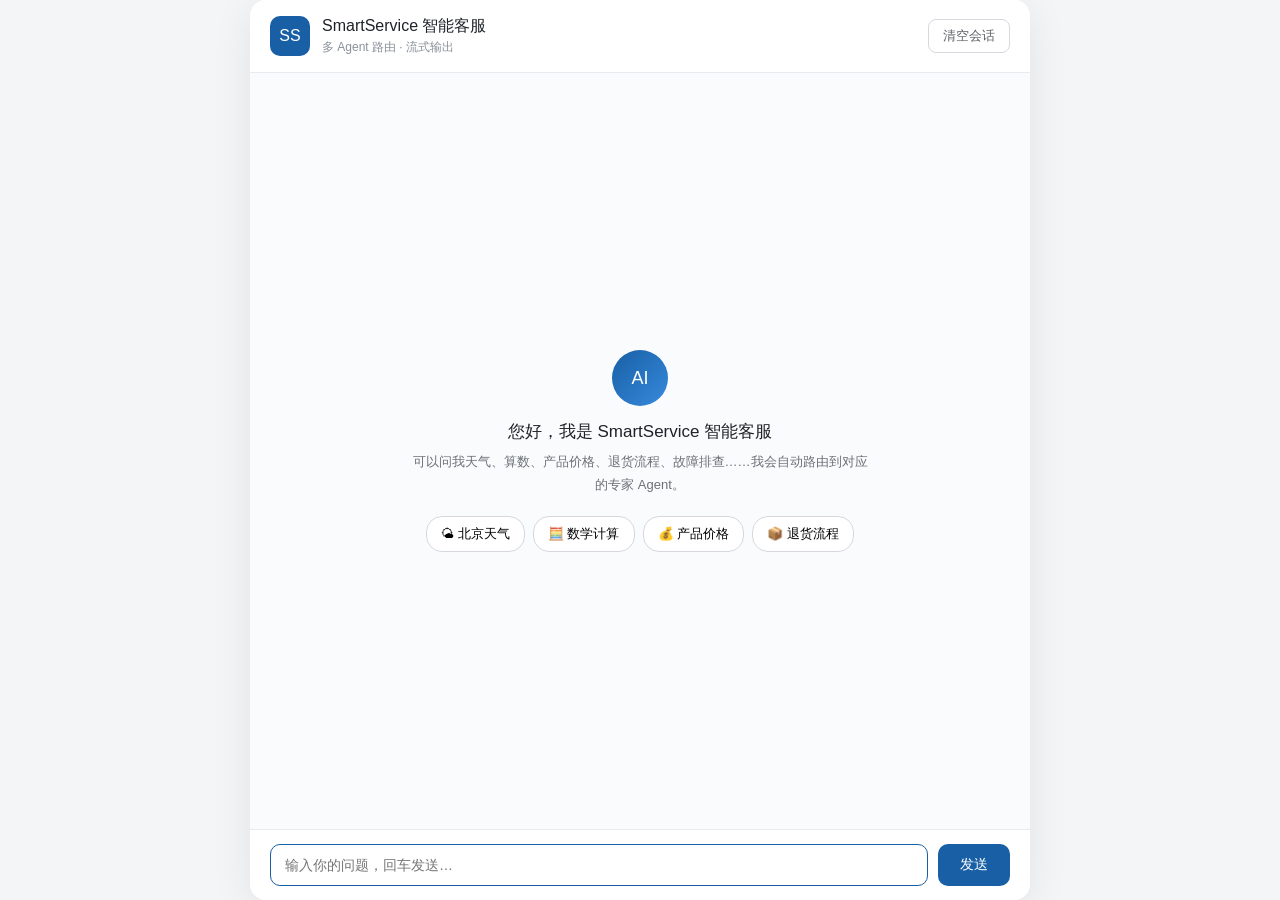
==== java-agent-platform/src/main/resources/static/index.html @ 2bfa1b4e "feat: initial commit - SmartService-Agent P0 ~ P3-2 - P0 业务闭环: 会话持久化 / 7 差异化 Agent / 退货状态机 / 统一异常 - " ====
<!DOCTYPE html>
<html lang="zh-CN">
<head>
  <meta charset="UTF-8">
  <meta name="viewport" content="width=device-width, initial-scale=1.0">
  <title>SmartService 智能客服</title>
  <link rel="stylesheet" href="css/style.css">
</head>
<body>
  <div class="app">
    <header class="app-header">
      <div class="header-left">
        <span class="logo">SS</span>
        <div>
          <h1>SmartService 智能客服</h1>
          <p class="subtitle">多 Agent 路由 · 流式输出</p>
        </div>
      </div>
      <button id="btnClear" class="btn-ghost" title="清空当前会话">清空会话</button>
    </header>

    <main id="chatArea" class="chat-area">
      <div class="welcome">
        <div class="welcome-icon">AI</div>
        <h2>您好，我是 SmartService 智能客服</h2>
        <p>可以问我天气、算数、产品价格、退货流程、故障排查……我会自动路由到对应的专家 Agent。</p>
        <div class="suggestions">
          <button class="chip" data-msg="北京今天天气怎么样？">🌤 北京天气</button>
          <button class="chip" data-msg="帮我算一下 15*23+8 等于多少">🧮 数学计算</button>
          <button class="chip" data-msg="智能手表多少钱？">💰 产品价格</button>
          <button class="chip" data-msg="我要退货">📦 退货流程</button>
        </div>
      </div>
    </main>

    <footer class="input-bar">
      <input id="inputBox" type="text" placeholder="输入你的问题，回车发送…" autocomplete="off">
      <button id="btnSend" class="btn-primary">发送</button>
    </footer>
  </div>
  <script src="js/app.js"></script>
</body>
</html>
---- java-agent-platform/src/main/resources/static/css/style.css ----
* { margin: 0; padding: 0; box-sizing: border-box; }

body {
  font-family: -apple-system, BlinkMacSystemFont, "Segoe UI", "PingFang SC", "Microsoft YaHei", sans-serif;
  background: #f4f5f7;
  color: #1f2329;
  height: 100vh;
  display: flex;
  justify-content: center;
  align-items: center;
}

.app {
  width: 100%;
  max-width: 780px;
  height: 100vh;
  max-height: 900px;
  display: flex;
  flex-direction: column;
  background: #fff;
  border-radius: 16px;
  box-shadow: 0 8px 40px rgba(0, 0, 0, 0.08);
  overflow: hidden;
}

.app-header {
  display: flex;
  justify-content: space-between;
  align-items: center;
  padding: 16px 20px;
  border-bottom: 1px solid #e8eaed;
  background: #fff;
}

.header-left { display: flex; align-items: center; gap: 12px; }

.logo {
  width: 40px; height: 40px;
  border-radius: 10px;
  background: #185FA5;
  color: #fff;
  display: flex; align-items: center; justify-content: center;
  font-weight: 500; font-size: 16px;
}

h1 { font-size: 16px; font-weight: 500; }
.subtitle { font-size: 12px; color: #8a9099; margin-top: 2px; }

.btn-ghost {
  border: 1px solid #d5d8dd;
  background: #fff;
  color: #5f6368;
  padding: 7px 14px;
  border-radius: 8px;
  font-size: 13px;
  cursor: pointer;
  transition: all 0.15s;
}
.btn-ghost:hover { background: #f4f5f7; border-color: #b0b4ba; }

.chat-area {
  flex: 1;
  overflow-y: auto;
  padding: 24px 20px;
  display: flex;
  flex-direction: column;
  gap: 16px;
  background: #fafbfc;
}

.welcome {
  text-align: center;
  margin: auto;
  max-width: 460px;
}
.welcome-icon {
  width: 56px; height: 56px;
  margin: 0 auto 14px;
  border-radius: 50%;
  background: linear-gradient(135deg, #185FA5, #378ADD);
  color: #fff;
  display: flex; align-items: center; justify-content: center;
  font-weight: 500; font-size: 18px;
}
.welcome h2 { font-size: 17px; font-weight: 500; margin-bottom: 8px; }
.welcome p { font-size: 13px; color: #6b7178; line-height: 1.7; }

.suggestions {
  display: flex; flex-wrap: wrap; gap: 8px;
  justify-content: center; margin-top: 20px;
}
.chip {
  border: 1px solid #d5d8dd;
  background: #fff;
  border-radius: 16px;
  padding: 8px 14px;
  font-size: 13px;
  cursor: pointer;
  transition: all 0.15s;
}
.chip:hover { border-color: #185FA5; color: #185FA5; background: #f0f6fc; }

.msg {
  display: flex;
  max-width: 78%;
  animation: fadeIn 0.2s ease;
}
.msg.user { align-self: flex-end; flex-direction: row-reverse; }
.msg.ai { align-self: flex-start; }

.msg .avatar {
  width: 32px; height: 32px;
  border-radius: 8px;
  flex-shrink: 0;
  display: flex; align-items: center; justify-content: center;
  font-size: 12px; font-weight: 500;
}
.msg.user .avatar { background: #185FA5; color: #fff; margin-left: 8px; }
.msg.ai .avatar { background: #E6F1FB; color: #185FA5; margin-right: 8px; }

.bubble {
  padding: 11px 14px;
  border-radius: 12px;
  font-size: 14px;
  line-height: 1.65;
  word-break: break-word;
  white-space: pre-wrap;
}
.msg.user .bubble {
  background: #185FA5;
  color: #fff;
  border-top-right-radius: 4px;
}
.msg.ai .bubble {
  background: #fff;
  color: #1f2329;
  border: 1px solid #e8eaed;
  border-top-left-radius: 4px;
}

.intent-tag {
  display: inline-block;
  font-size: 11px;
  color: #854F0B;
  background: #FAEEDA;
  border-radius: 10px;
  padding: 2px 8px;
  margin-top: 6px;
}

.cursor {
  display: inline-block;
  width: 2px; height: 15px;
  background: #185FA5;
  margin-left: 2px;
  animation: blink 0.9s infinite;
  vertical-align: -2px;
}

@keyframes blink { 0%, 100% { opacity: 1; } 50% { opacity: 0; } }
@keyframes fadeIn { from { opacity: 0; transform: translateY(4px); } to { opacity: 1; transform: none; } }

.input-bar {
  display: flex;
  gap: 10px;
  padding: 14px 20px;
  border-top: 1px solid #e8eaed;
  background: #fff;
}

.input-bar input {
  flex: 1;
  padding: 12px 14px;
  border: 1px solid #d5d8dd;
  border-radius: 10px;
  font-size: 14px;
  outline: none;
  transition: border-color 0.15s;
}
.input-bar input:focus { border-color: #185FA5; }

.btn-primary {
  padding: 12px 22px;
  border: none;
  border-radius: 10px;
  background: #185FA5;
  color: #fff;
  font-size: 14px;
  cursor: pointer;
  transition: background 0.15s;
}
.btn-primary:hover { background: #0C447C; }
.btn-primary:disabled { background: #B5D4F4; cursor: not-allowed; }

@media (max-width: 640px) {
  .app { max-width: 100%; border-radius: 0; }
  .msg { max-width: 88%; }
}
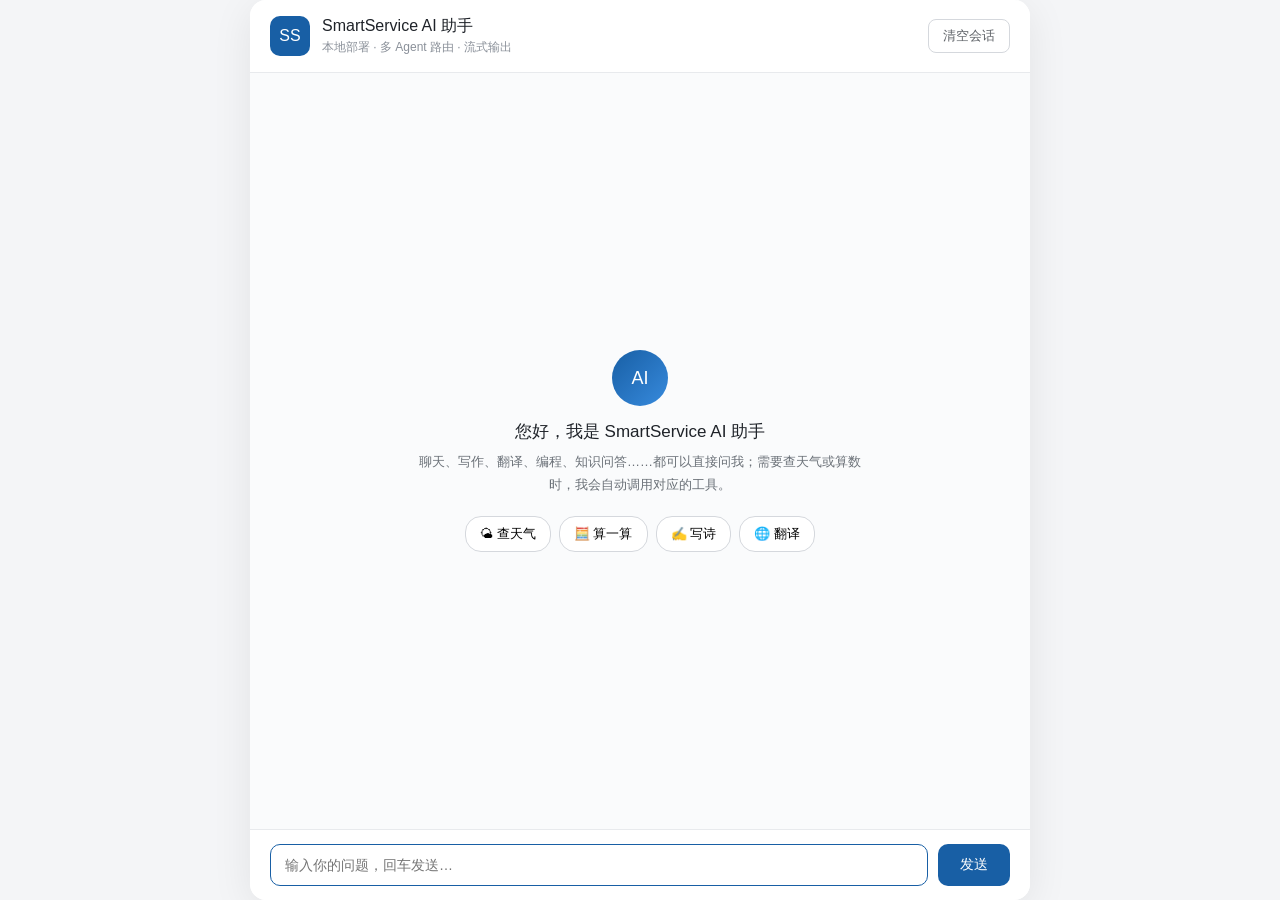
==== commit 251555a2: "refactor: 前端与文档同步去客服化（SmartService AI 助手） - 首页：标题/欢迎语/chips 改为 AI 助手定位（写诗/翻译示例替代产品价格/退货） - app.js 意图" ====
--- a/java-agent-platform/src/main/resources/static/index.html
+++ b/java-agent-platform/src/main/resources/static/index.html
@@ -3,7 +3,7 @@
 <head>
   <meta charset="UTF-8">
   <meta name="viewport" content="width=device-width, initial-scale=1.0">
-  <title>SmartService 智能客服</title>
+  <title>SmartService AI 助手</title>
   <link rel="stylesheet" href="css/style.css">
 </head>
 <body>
@@ -12,8 +12,8 @@
       <div class="header-left">
         <span class="logo">SS</span>
         <div>
-          <h1>SmartService 智能客服</h1>
-          <p class="subtitle">多 Agent 路由 · 流式输出</p>
+          <h1>SmartService AI 助手</h1>
+          <p class="subtitle">本地部署 · 多 Agent 路由 · 流式输出</p>
         </div>
       </div>
       <button id="btnClear" class="btn-ghost" title="清空当前会话">清空会话</button>
@@ -22,13 +22,13 @@
     <main id="chatArea" class="chat-area">
       <div class="welcome">
         <div class="welcome-icon">AI</div>
-        <h2>您好，我是 SmartService 智能客服</h2>
-        <p>可以问我天气、算数、产品价格、退货流程、故障排查……我会自动路由到对应的专家 Agent。</p>
+        <h2>您好，我是 SmartService AI 助手</h2>
+        <p>聊天、写作、翻译、编程、知识问答……都可以直接问我；需要查天气或算数时，我会自动调用对应的工具。</p>
         <div class="suggestions">
-          <button class="chip" data-msg="北京今天天气怎么样？">🌤 北京天气</button>
-          <button class="chip" data-msg="帮我算一下 15*23+8 等于多少">🧮 数学计算</button>
-          <button class="chip" data-msg="智能手表多少钱？">💰 产品价格</button>
-          <button class="chip" data-msg="我要退货">📦 退货流程</button>
+          <button class="chip" data-msg="北京今天天气怎么样？">🌤 查天气</button>
+          <button class="chip" data-msg="帮我算一下 15*23+8 等于多少">🧮 算一算</button>
+          <button class="chip" data-msg="写一首关于秋天的短诗">✍️ 写诗</button>
+          <button class="chip" data-msg="把「你好，世界」翻译成英文">🌐 翻译</button>
         </div>
       </div>
     </main>
